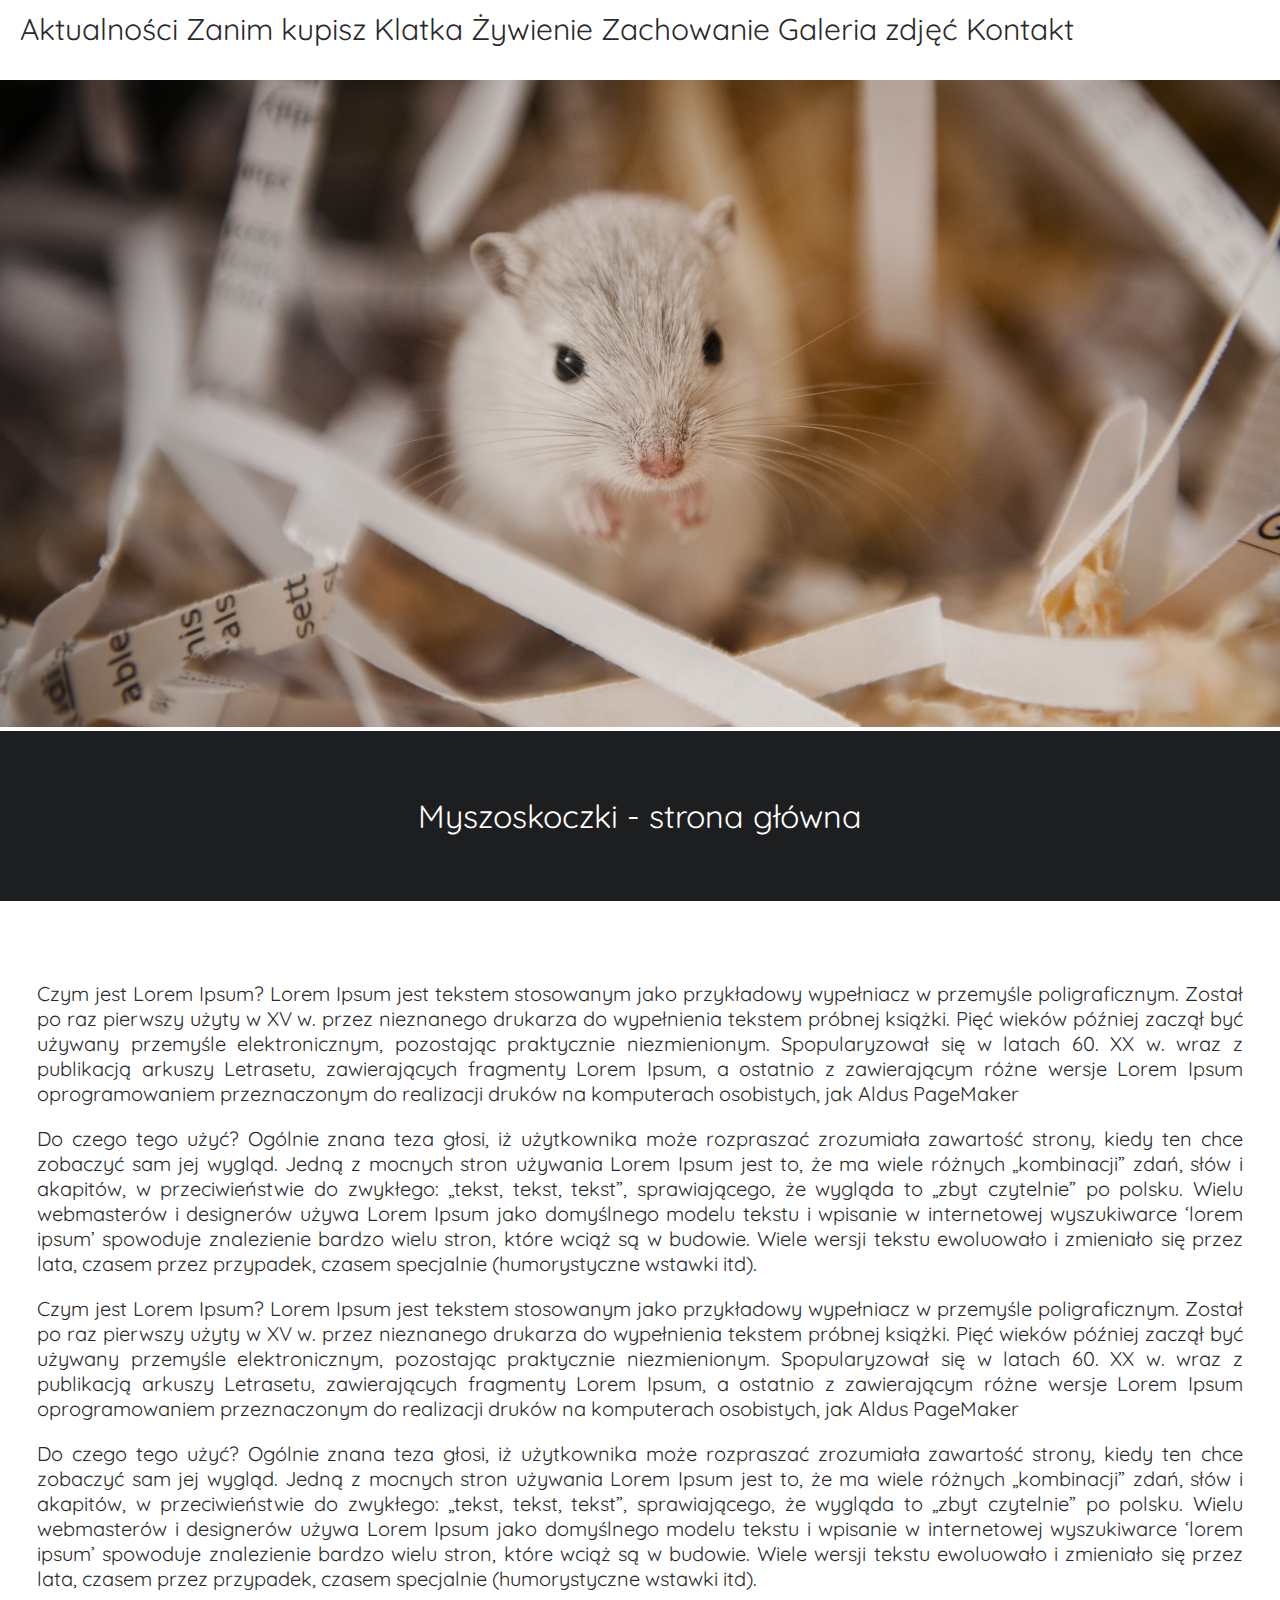
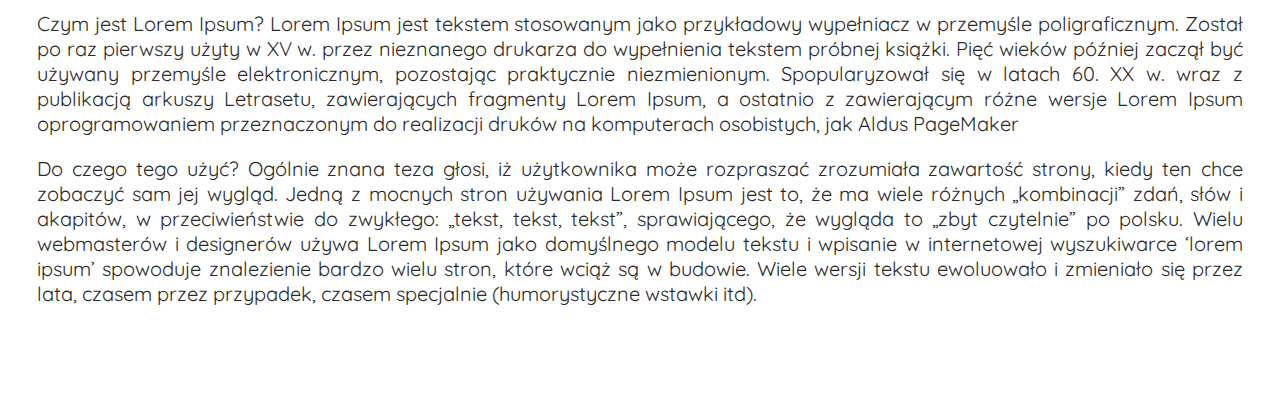
==== index.html @ 52b846b4 "Firdt Website" ====
<!DOCTYPE html>
<html>
    <head>
        <meta charset="utf-8">
        <title>Myszoskoczki</title>
		<link rel="stylesheet" href="style.css" type="text/css" />
		<link href="https://fonts.googleapis.com/css?family=Quicksand" rel="stylesheet">
    </head>
    <body>
	<div class = "navigation">
	<span class = ''option">Aktualności</span>
	<span class = ''option">Zanim kupisz</span>
	<span class = ''option">Klatka</span>
	<span class = ''option">Żywienie</span>
	<span class = ''option">Zachowanie</span>
	<link class = ''option">Galeria zdjęć</span>
	<span class = ''option">Kontakt</span>
	
	</div>
	<img src="skoczek2.jpg" alt="Zdjęcie myszoskoczka" id = "png"/>
	<div class = "title">Myszoskoczki - strona główna</div>
	<div class = "content"><p>Czym jest Lorem Ipsum?
Lorem Ipsum jest tekstem stosowanym jako przykładowy wypełniacz w przemyśle poligraficznym. Został po raz pierwszy użyty w XV w. przez nieznanego drukarza do wypełnienia tekstem próbnej książki. Pięć wieków później zaczął być używany przemyśle elektronicznym, pozostając praktycznie niezmienionym. Spopularyzował się w latach 60. XX w. wraz z publikacją arkuszy Letrasetu, zawierających fragmenty Lorem Ipsum, a ostatnio z zawierającym różne wersje Lorem Ipsum oprogramowaniem przeznaczonym do realizacji druków na komputerach osobistych, jak Aldus PageMaker</p>

<p>Do czego tego użyć?
Ogólnie znana teza głosi, iż użytkownika może rozpraszać zrozumiała zawartość strony, kiedy ten chce zobaczyć sam jej wygląd. Jedną z mocnych stron używania Lorem Ipsum jest to, że ma wiele różnych „kombinacji” zdań, słów i akapitów, w przeciwieństwie do zwykłego: „tekst, tekst, tekst”, sprawiającego, że wygląda to „zbyt czytelnie” po polsku. Wielu webmasterów i designerów używa Lorem Ipsum jako domyślnego modelu tekstu i wpisanie w internetowej wyszukiwarce ‘lorem ipsum’ spowoduje znalezienie bardzo wielu stron, które wciąż są w budowie. Wiele wersji tekstu ewoluowało i zmieniało się przez lata, czasem przez przypadek, czasem specjalnie (humorystyczne wstawki itd).</p>



<p>Czym jest Lorem Ipsum?
Lorem Ipsum jest tekstem stosowanym jako przykładowy wypełniacz w przemyśle poligraficznym. Został po raz pierwszy użyty w XV w. przez nieznanego drukarza do wypełnienia tekstem próbnej książki. Pięć wieków później zaczął być używany przemyśle elektronicznym, pozostając praktycznie niezmienionym. Spopularyzował się w latach 60. XX w. wraz z publikacją arkuszy Letrasetu, zawierających fragmenty Lorem Ipsum, a ostatnio z zawierającym różne wersje Lorem Ipsum oprogramowaniem przeznaczonym do realizacji druków na komputerach osobistych, jak Aldus PageMaker</p>

<p>Do czego tego użyć?
Ogólnie znana teza głosi, iż użytkownika może rozpraszać zrozumiała zawartość strony, kiedy ten chce zobaczyć sam jej wygląd. Jedną z mocnych stron używania Lorem Ipsum jest to, że ma wiele różnych „kombinacji” zdań, słów i akapitów, w przeciwieństwie do zwykłego: „tekst, tekst, tekst”, sprawiającego, że wygląda to „zbyt czytelnie” po polsku. Wielu webmasterów i designerów używa Lorem Ipsum jako domyślnego modelu tekstu i wpisanie w internetowej wyszukiwarce ‘lorem ipsum’ spowoduje znalezienie bardzo wielu stron, które wciąż są w budowie. Wiele wersji tekstu ewoluowało i zmieniało się przez lata, czasem przez przypadek, czasem specjalnie (humorystyczne wstawki itd).</p>



<p>Czym jest Lorem Ipsum?
Lorem Ipsum jest tekstem stosowanym jako przykładowy wypełniacz w przemyśle poligraficznym. Został po raz pierwszy użyty w XV w. przez nieznanego drukarza do wypełnienia tekstem próbnej książki. Pięć wieków później zaczął być używany przemyśle elektronicznym, pozostając praktycznie niezmienionym. Spopularyzował się w latach 60. XX w. wraz z publikacją arkuszy Letrasetu, zawierających fragmenty Lorem Ipsum, a ostatnio z zawierającym różne wersje Lorem Ipsum oprogramowaniem przeznaczonym do realizacji druków na komputerach osobistych, jak Aldus PageMaker</p>

<p>Do czego tego użyć?
Ogólnie znana teza głosi, iż użytkownika może rozpraszać zrozumiała zawartość strony, kiedy ten chce zobaczyć sam jej wygląd. Jedną z mocnych stron używania Lorem Ipsum jest to, że ma wiele różnych „kombinacji” zdań, słów i akapitów, w przeciwieństwie do zwykłego: „tekst, tekst, tekst”, sprawiającego, że wygląda to „zbyt czytelnie” po polsku. Wielu webmasterów i designerów używa Lorem Ipsum jako domyślnego modelu tekstu i wpisanie w internetowej wyszukiwarce ‘lorem ipsum’ spowoduje znalezienie bardzo wielu stron, które wciąż są w budowie. Wiele wersji tekstu ewoluowało i zmieniało się przez lata, czasem przez przypadek, czasem specjalnie (humorystyczne wstawki itd).</p></div>

    </body>
</html>
---- style.css ----
body {
 margin: 0 !important;
 font-family: 'Quicksand', sans-serif;
 color: #2a2a2a;
}
.content {
	font-size: 20px;
	margin-left: 2.9%;
	margin-right: 2.9%;
	text-align: justify;
	margin-top: 80px;
	margin-bottom: 100px;
}
.title {
	background-color: #1d1e1f;
	padding: 4ex 4ex;
	color: #ffffff;
	font-size: 4ex;
	text-align: center;
}
.navigation {
	background-color: #ffffff;
	padding: 10px 20px;
	height: 60px;
	position: fixed;
	width: 100%;
	opacity: 0,5;
	font-size: 30px;
}
.option {
	margin-right: auto;
	margin-left: autp;
	width: 100% ;
}
#png {
 width: 100%;
 margin-top: 80px;
}
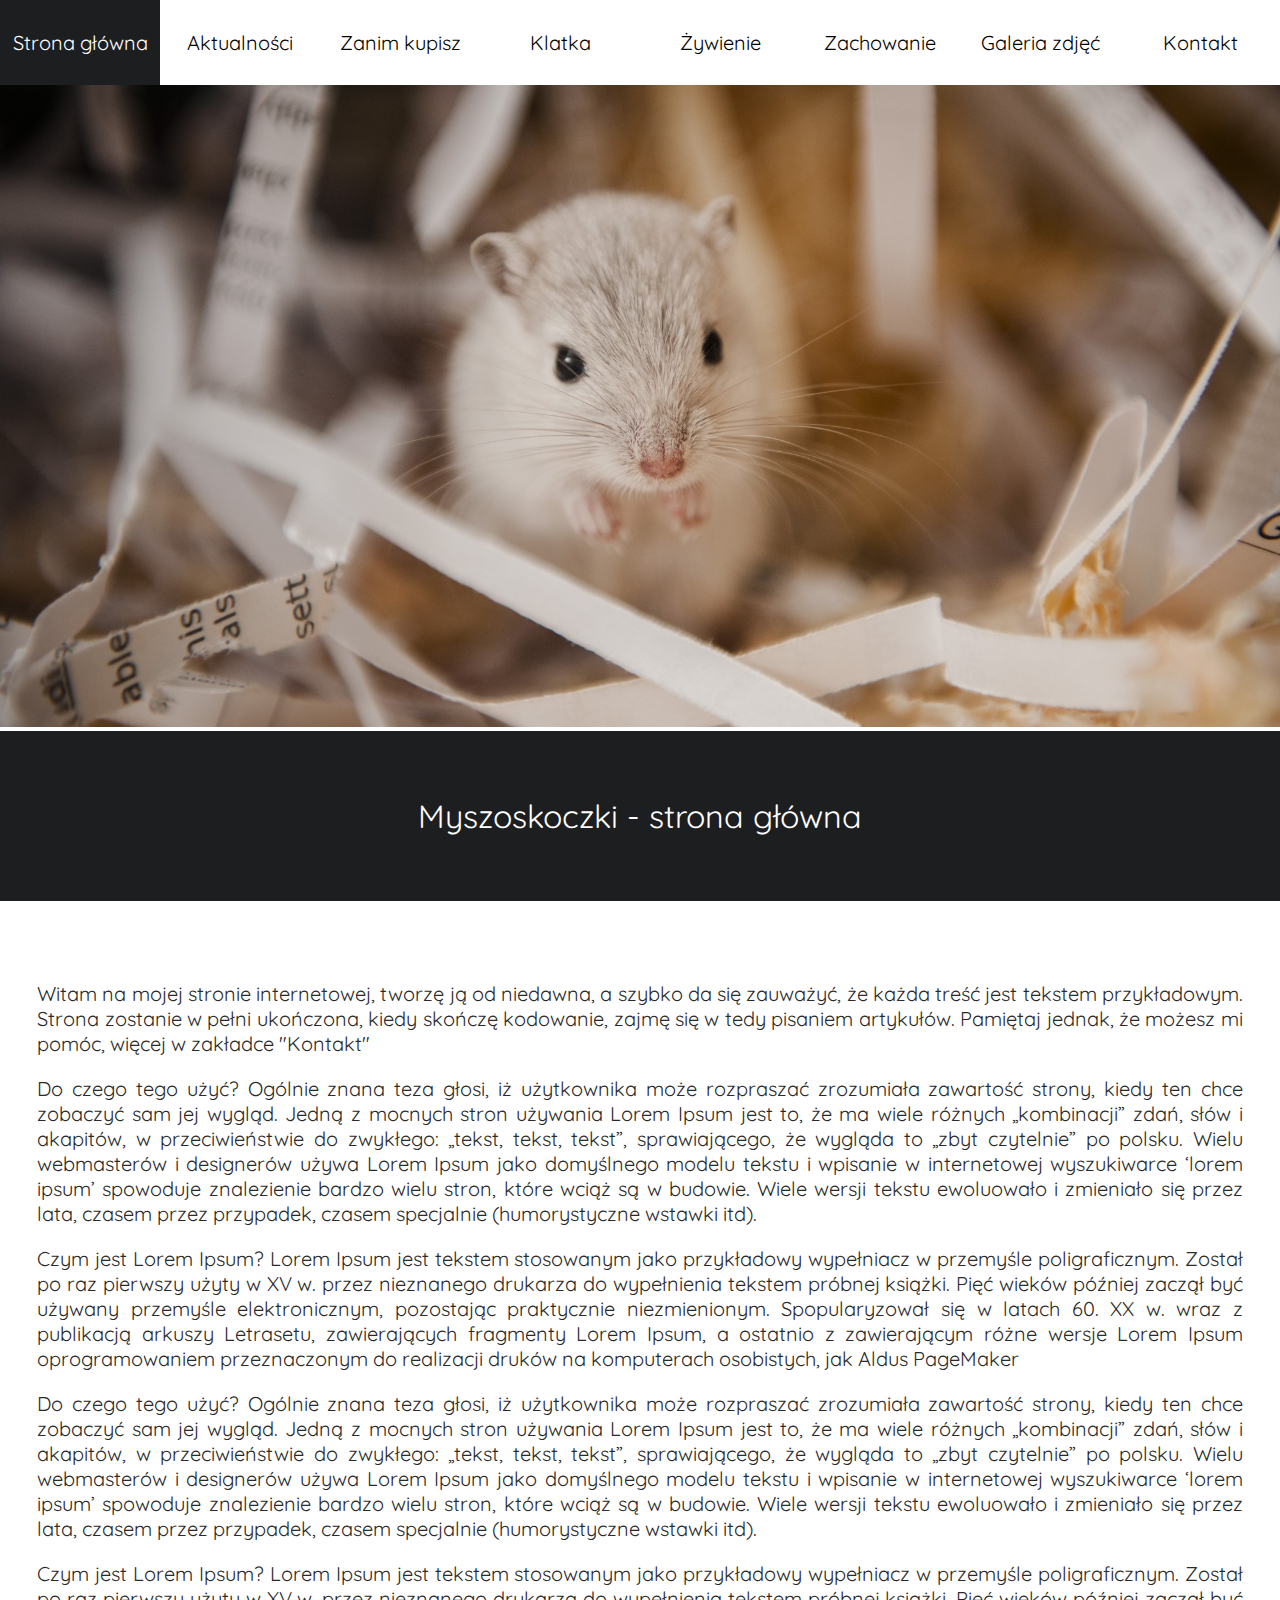
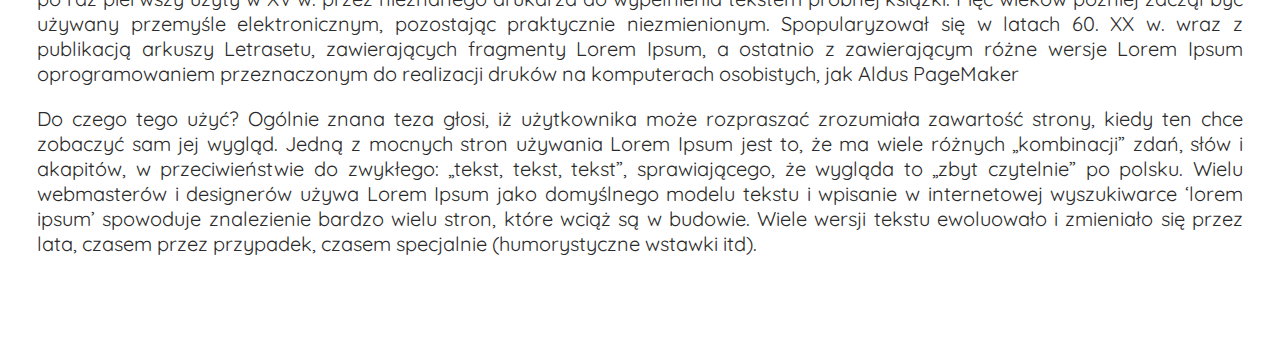
==== commit 34c743e5: "Add files via upload" ====
--- a/index.html
+++ b/index.html
@@ -1,45 +1,44 @@
-<!DOCTYPE html>
-<html>
-    <head>
-        <meta charset="utf-8">
-        <title>Myszoskoczki</title>
-		<link rel="stylesheet" href="style.css" type="text/css" />
-		<link href="https://fonts.googleapis.com/css?family=Quicksand" rel="stylesheet">
-    </head>
-    <body>
-	<div class = "navigation">
-	<span class = ''option">Aktualności</span>
-	<span class = ''option">Zanim kupisz</span>
-	<span class = ''option">Klatka</span>
-	<span class = ''option">Żywienie</span>
-	<span class = ''option">Zachowanie</span>
-	<link class = ''option">Galeria zdjęć</span>
-	<span class = ''option">Kontakt</span>
-	
-	</div>
-	<img src="skoczek2.jpg" alt="Zdjęcie myszoskoczka" id = "png"/>
-	<div class = "title">Myszoskoczki - strona główna</div>
-	<div class = "content"><p>Czym jest Lorem Ipsum?
-Lorem Ipsum jest tekstem stosowanym jako przykładowy wypełniacz w przemyśle poligraficznym. Został po raz pierwszy użyty w XV w. przez nieznanego drukarza do wypełnienia tekstem próbnej książki. Pięć wieków później zaczął być używany przemyśle elektronicznym, pozostając praktycznie niezmienionym. Spopularyzował się w latach 60. XX w. wraz z publikacją arkuszy Letrasetu, zawierających fragmenty Lorem Ipsum, a ostatnio z zawierającym różne wersje Lorem Ipsum oprogramowaniem przeznaczonym do realizacji druków na komputerach osobistych, jak Aldus PageMaker</p>
-
-<p>Do czego tego użyć?
-Ogólnie znana teza głosi, iż użytkownika może rozpraszać zrozumiała zawartość strony, kiedy ten chce zobaczyć sam jej wygląd. Jedną z mocnych stron używania Lorem Ipsum jest to, że ma wiele różnych „kombinacji” zdań, słów i akapitów, w przeciwieństwie do zwykłego: „tekst, tekst, tekst”, sprawiającego, że wygląda to „zbyt czytelnie” po polsku. Wielu webmasterów i designerów używa Lorem Ipsum jako domyślnego modelu tekstu i wpisanie w internetowej wyszukiwarce ‘lorem ipsum’ spowoduje znalezienie bardzo wielu stron, które wciąż są w budowie. Wiele wersji tekstu ewoluowało i zmieniało się przez lata, czasem przez przypadek, czasem specjalnie (humorystyczne wstawki itd).</p>
-
-
-
-<p>Czym jest Lorem Ipsum?
-Lorem Ipsum jest tekstem stosowanym jako przykładowy wypełniacz w przemyśle poligraficznym. Został po raz pierwszy użyty w XV w. przez nieznanego drukarza do wypełnienia tekstem próbnej książki. Pięć wieków później zaczął być używany przemyśle elektronicznym, pozostając praktycznie niezmienionym. Spopularyzował się w latach 60. XX w. wraz z publikacją arkuszy Letrasetu, zawierających fragmenty Lorem Ipsum, a ostatnio z zawierającym różne wersje Lorem Ipsum oprogramowaniem przeznaczonym do realizacji druków na komputerach osobistych, jak Aldus PageMaker</p>
-
-<p>Do czego tego użyć?
-Ogólnie znana teza głosi, iż użytkownika może rozpraszać zrozumiała zawartość strony, kiedy ten chce zobaczyć sam jej wygląd. Jedną z mocnych stron używania Lorem Ipsum jest to, że ma wiele różnych „kombinacji” zdań, słów i akapitów, w przeciwieństwie do zwykłego: „tekst, tekst, tekst”, sprawiającego, że wygląda to „zbyt czytelnie” po polsku. Wielu webmasterów i designerów używa Lorem Ipsum jako domyślnego modelu tekstu i wpisanie w internetowej wyszukiwarce ‘lorem ipsum’ spowoduje znalezienie bardzo wielu stron, które wciąż są w budowie. Wiele wersji tekstu ewoluowało i zmieniało się przez lata, czasem przez przypadek, czasem specjalnie (humorystyczne wstawki itd).</p>
-
-
-
-<p>Czym jest Lorem Ipsum?
-Lorem Ipsum jest tekstem stosowanym jako przykładowy wypełniacz w przemyśle poligraficznym. Został po raz pierwszy użyty w XV w. przez nieznanego drukarza do wypełnienia tekstem próbnej książki. Pięć wieków później zaczął być używany przemyśle elektronicznym, pozostając praktycznie niezmienionym. Spopularyzował się w latach 60. XX w. wraz z publikacją arkuszy Letrasetu, zawierających fragmenty Lorem Ipsum, a ostatnio z zawierającym różne wersje Lorem Ipsum oprogramowaniem przeznaczonym do realizacji druków na komputerach osobistych, jak Aldus PageMaker</p>
-
-<p>Do czego tego użyć?
-Ogólnie znana teza głosi, iż użytkownika może rozpraszać zrozumiała zawartość strony, kiedy ten chce zobaczyć sam jej wygląd. Jedną z mocnych stron używania Lorem Ipsum jest to, że ma wiele różnych „kombinacji” zdań, słów i akapitów, w przeciwieństwie do zwykłego: „tekst, tekst, tekst”, sprawiającego, że wygląda to „zbyt czytelnie” po polsku. Wielu webmasterów i designerów używa Lorem Ipsum jako domyślnego modelu tekstu i wpisanie w internetowej wyszukiwarce ‘lorem ipsum’ spowoduje znalezienie bardzo wielu stron, które wciąż są w budowie. Wiele wersji tekstu ewoluowało i zmieniało się przez lata, czasem przez przypadek, czasem specjalnie (humorystyczne wstawki itd).</p></div>
-
-    </body>
+<!DOCTYPE html>
+<html>
+    <head>
+        <meta charset="utf-8">
+        <title>Myszoskoczki</title>
+		<link rel="stylesheet" href="style.css" type="text/css" />
+		<link href="https://fonts.googleapis.com/css?family=Quicksand" rel="stylesheet">
+    </head>
+    <body>
+	<div class = "navigation">
+	<a href="index.html" class="links">Strona główna</a>
+	<a href="proba.html" class="links">Aktualności</a>
+	<a href="proba.html" class="links">Zanim kupisz</a>
+	<a href="proba.html" class="links">Klatka</a>
+	<a href="proba.html" class="links">Żywienie</a>
+	<a href="proba.html" class="links">Zachowanie</a>
+	<a href="proba.html" class="links">Galeria zdjęć</a>
+	<a href="proba.html" class="links">Kontakt</a>
+	</div>
+	<img src="skoczek2.jpg" alt="Zdjęcie myszoskoczka" id = "png"/>
+	<div class = "title">Myszoskoczki - strona główna</div>
+	<div class = "content"><p>Witam na mojej stronie internetowej, tworzę ją od niedawna, a szybko da się zauważyć, że każda treść jest  tekstem przykładowym. Strona zostanie w pełni ukończona, kiedy skończę kodowanie, zajmę się w tedy pisaniem artykułów. Pamiętaj jednak, że możesz mi pomóc, więcej w zakładce "Kontakt"</p>
+
+<p>Do czego tego użyć?
+Ogólnie znana teza głosi, iż użytkownika może rozpraszać zrozumiała zawartość strony, kiedy ten chce zobaczyć sam jej wygląd. Jedną z mocnych stron używania Lorem Ipsum jest to, że ma wiele różnych „kombinacji” zdań, słów i akapitów, w przeciwieństwie do zwykłego: „tekst, tekst, tekst”, sprawiającego, że wygląda to „zbyt czytelnie” po polsku. Wielu webmasterów i designerów używa Lorem Ipsum jako domyślnego modelu tekstu i wpisanie w internetowej wyszukiwarce ‘lorem ipsum’ spowoduje znalezienie bardzo wielu stron, które wciąż są w budowie. Wiele wersji tekstu ewoluowało i zmieniało się przez lata, czasem przez przypadek, czasem specjalnie (humorystyczne wstawki itd).</p>
+
+
+
+<p>Czym jest Lorem Ipsum?
+Lorem Ipsum jest tekstem stosowanym jako przykładowy wypełniacz w przemyśle poligraficznym. Został po raz pierwszy użyty w XV w. przez nieznanego drukarza do wypełnienia tekstem próbnej książki. Pięć wieków później zaczął być używany przemyśle elektronicznym, pozostając praktycznie niezmienionym. Spopularyzował się w latach 60. XX w. wraz z publikacją arkuszy Letrasetu, zawierających fragmenty Lorem Ipsum, a ostatnio z zawierającym różne wersje Lorem Ipsum oprogramowaniem przeznaczonym do realizacji druków na komputerach osobistych, jak Aldus PageMaker</p>
+
+<p>Do czego tego użyć?
+Ogólnie znana teza głosi, iż użytkownika może rozpraszać zrozumiała zawartość strony, kiedy ten chce zobaczyć sam jej wygląd. Jedną z mocnych stron używania Lorem Ipsum jest to, że ma wiele różnych „kombinacji” zdań, słów i akapitów, w przeciwieństwie do zwykłego: „tekst, tekst, tekst”, sprawiającego, że wygląda to „zbyt czytelnie” po polsku. Wielu webmasterów i designerów używa Lorem Ipsum jako domyślnego modelu tekstu i wpisanie w internetowej wyszukiwarce ‘lorem ipsum’ spowoduje znalezienie bardzo wielu stron, które wciąż są w budowie. Wiele wersji tekstu ewoluowało i zmieniało się przez lata, czasem przez przypadek, czasem specjalnie (humorystyczne wstawki itd).</p>
+
+
+
+<p>Czym jest Lorem Ipsum?
+Lorem Ipsum jest tekstem stosowanym jako przykładowy wypełniacz w przemyśle poligraficznym. Został po raz pierwszy użyty w XV w. przez nieznanego drukarza do wypełnienia tekstem próbnej książki. Pięć wieków później zaczął być używany przemyśle elektronicznym, pozostając praktycznie niezmienionym. Spopularyzował się w latach 60. XX w. wraz z publikacją arkuszy Letrasetu, zawierających fragmenty Lorem Ipsum, a ostatnio z zawierającym różne wersje Lorem Ipsum oprogramowaniem przeznaczonym do realizacji druków na komputerach osobistych, jak Aldus PageMaker</p>
+
+<p>Do czego tego użyć?
+Ogólnie znana teza głosi, iż użytkownika może rozpraszać zrozumiała zawartość strony, kiedy ten chce zobaczyć sam jej wygląd. Jedną z mocnych stron używania Lorem Ipsum jest to, że ma wiele różnych „kombinacji” zdań, słów i akapitów, w przeciwieństwie do zwykłego: „tekst, tekst, tekst”, sprawiającego, że wygląda to „zbyt czytelnie” po polsku. Wielu webmasterów i designerów używa Lorem Ipsum jako domyślnego modelu tekstu i wpisanie w internetowej wyszukiwarce ‘lorem ipsum’ spowoduje znalezienie bardzo wielu stron, które wciąż są w budowie. Wiele wersji tekstu ewoluowało i zmieniało się przez lata, czasem przez przypadek, czasem specjalnie (humorystyczne wstawki itd).</p></div>
+
+    </body>
 </html>--- a/style.css
+++ b/style.css
@@ -1,38 +1,57 @@
-body {
- margin: 0 !important;
- font-family: 'Quicksand', sans-serif;
- color: #2a2a2a;
-}
-.content {
-	font-size: 20px;
-	margin-left: 2.9%;
-	margin-right: 2.9%;
-	text-align: justify;
-	margin-top: 80px;
-	margin-bottom: 100px;
-}
-.title {
-	background-color: #1d1e1f;
-	padding: 4ex 4ex;
-	color: #ffffff;
-	font-size: 4ex;
-	text-align: center;
-}
-.navigation {
-	background-color: #ffffff;
-	padding: 10px 20px;
-	height: 60px;
-	position: fixed;
-	width: 100%;
-	opacity: 0,5;
-	font-size: 30px;
-}
-.option {
-	margin-right: auto;
-	margin-left: autp;
-	width: 100% ;
-}
-#png {
- width: 100%;
- margin-top: 80px;
+body {
+ margin: 0px !important;
+ font-family: 'Quicksand', sans-serif;
+ color: #2a2a2a;
+}
+.content {
+	font-size: 20px;
+	margin-left: 2.9%;
+	margin-right: 2.9%;
+	text-align: justify;
+	margin-top: 80px;
+	margin-bottom: 100px;
+}
+.title {
+	background-color: #1d1e1f;
+	padding: 4ex 4ex;
+	color: #ffffff;
+	font-size: 4ex;
+	text-align: center;
+}
+.navigation {
+	background-color: #ffffff;
+	width: 100%;
+	font-size: 20px;
+	margin: 0 !important;
+	position: fixed;
+	display:table-cell;
+    vertical-align:middle;
+}
+#png {
+	width: 100%;
+	margin-top: 80px;
+}
+.links {
+	color: #000000;
+	text-decoration: none;
+	display: block;
+	background-color: #ffffff;
+	padding-top: 30px;
+	padding-bottom: 30px;
+	text-align: center;
+	width: 100%;
+	float: left;
+	width: 12.5%;
+}
+ .links:hover {
+	color: #ffffff;
+	text-decoration: none;
+	display: block;
+	background-color: #1d1e1f;
+	padding-top: 30px;
+	padding-bottom: 30px;
+	text-align: center;
+	width: 100%;
+	float: left;
+	width: 12.5%;
 }